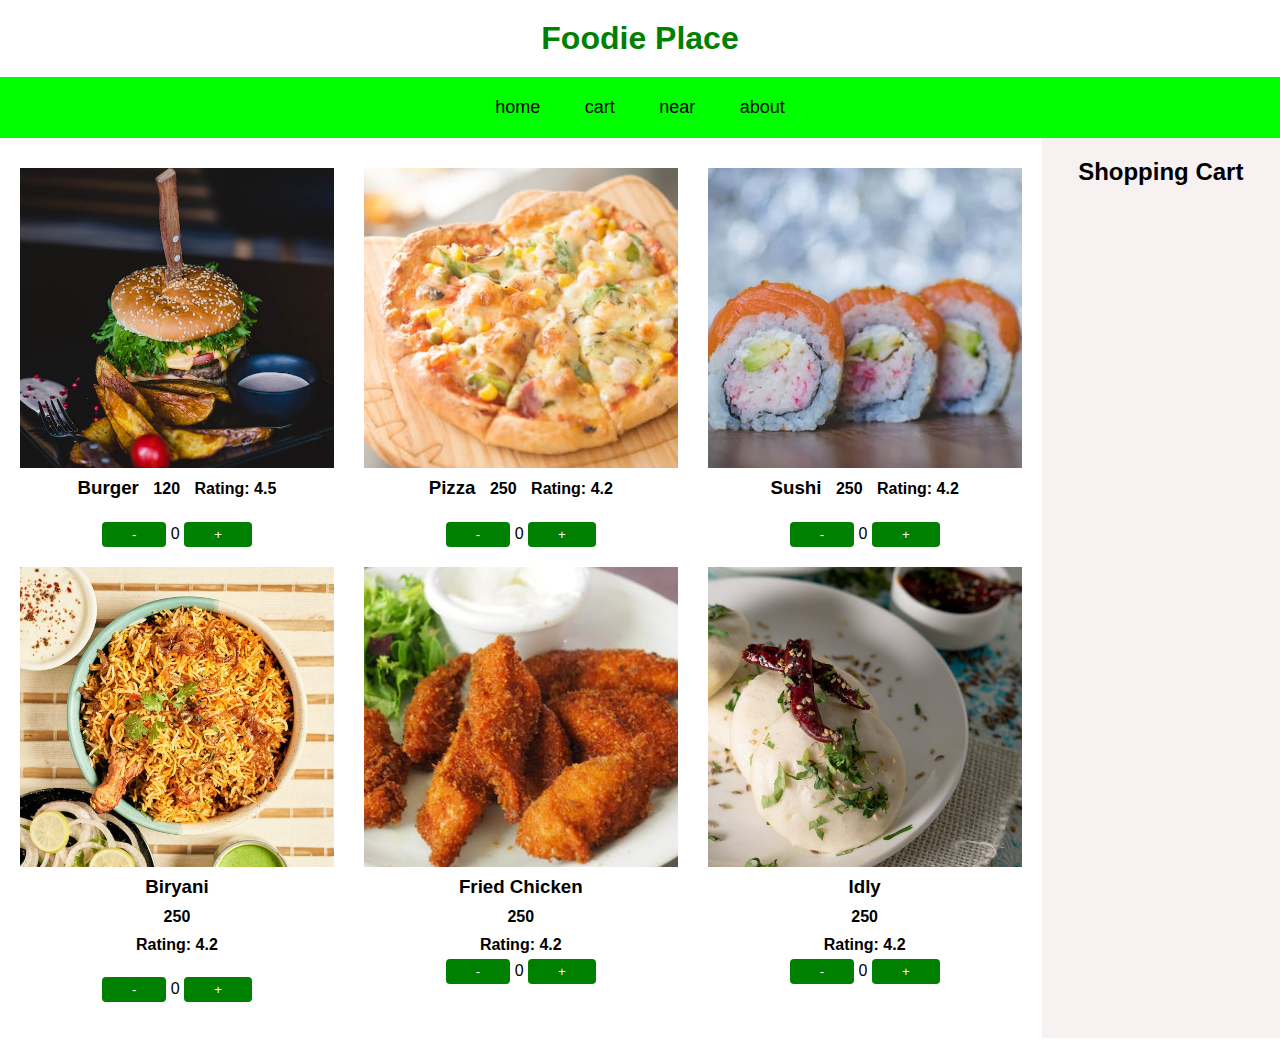
==== index.html @ cb6b5738 "initial commit" ====
<!DOCTYPE html>
<html lang="en">
<head>
    <meta charset="UTF-8">
    <meta name="viewport" content="width=device-width, initial-scale=1.0">
    <title>Foodie Place</title>
    <link rel="stylesheet" type="text/css" href="food.css">
</head>
<body>
    <div class="main">
        <h1>Foodie Place</h1>
        <nav>
            <ul>
                <a href="#"><li>home</li></a>
                <a href="cart.html"><li>cart</li></a>
                <a href="#"><li>near</li></a>
                <a href="#"><li>about</li></a>
            </ul>
        </nav>
        <div class="main1">
        <div class="one">
            <section class="items">
            
                <div class="item" id="burgerItem">
                    <img src="burger.jpeg">
                    <div >
                        <h3 class="straight">Burger</h3>
                    <h4 class="straight">120</h4>
                    <h4 class="straight">Rating: 4.5</h4>
                    </div>
                    <br>
                    
                    <div>
                        <button onclick="decrement('burger')" class="straight">-</button>
                        <span id="burgerQuantity" class="straight">0</span>
                        <button onclick="increment('burger')" class="straight">+</button>
                        
                    </div>
                </div>
    
                <div class="item" id="pizzaItem">
                    <img src="pizza1.jpeg">
                    <div>
                        <h3 class="straight">Pizza</h3>
                    <h4 class="straight">250</h4>
                    <h4 class="straight">Rating: 4.2</h4>
                    </div>
                    
                    <br>

                    <div>
                        <button onclick="decrement('pizza')">-</button>
                        <span id="pizzaQuantity">0</span>
                        <button onclick="increment('pizza')">+</button>
                        
                    </div>
                </div>
    
                <div class="item" id="sushiItem">
                    <img src="sushi.webp">
                    <div>
                        <h3 class="straight">Sushi</h3>
                    <h4 class="straight">250</h4>
                    <h4 class="straight">Rating: 4.2</h4>
                    </div>
                    
                    <br>

                    <div>
                        <button onclick="decrement('sushi')">-</button>
                        <span id="sushiQuantity">0</span>
                        <button onclick="increment('sushi')">+</button>
                        
                    </div>
                </div>
    
                <div class="item" id="biryaniItem">
                    <img src="chicken biryani.jpeg">
                    <h3>Biryani</h3>
                    <h4 class="cost">250</h4>
                    <h4>Rating: 4.2</h4>
                    <br>
                    <div>
                        <button onclick="decrement('biryani')">-</button>
                        <span id="biryaniQuantity">0</span>
                        <button onclick="increment('biryani')">+</button>
                        
                    </div>
                </div>
    
                <div class="item" id="friedChickenItem">
                    <img src="fried chicken.jpeg">
                    <h3>Fried Chicken</h3>
                    <h4 class="cost">250</h4>
                    <h4>Rating: 4.2</h4>
                    <div>
                        <button onclick="decrement('friedChicken')">-</button>
                        <span id="friedChickenQuantity">0</span>
                        <button onclick="increment('friedChicken')">+</button>
                        
                    </div>
                </div>
    
                <div class="item" id="idlyItem">
                    <img src="idly.jpeg">
                    <h3>Idly</h3>
                    <h4 class="cost">250</h4>
                    <h4>Rating: 4.2</h4>
                    <div>
                        <button onclick="decrement('idly')">-</button>
                        <span id="idlyQuantity">0</span>
                        <button onclick="increment('idly')">+</button>
                        
                    </div>
                </div>
    
                
    
            </section>
        
        </div>
        

    <div class="cart">
        <h2>Shopping Cart</h2>
        <ul id="cartList"></ul>
    </div>
    </div>
</div>

    <script>
        function increment(itemName) {
            var quantityElement = document.getElementById(itemName + 'Quantity');
            quantityElement.textContent = parseInt(quantityElement.textContent) + 1;
            updateCart(itemName, quantityElement.textContent);
            if (typeof(Storage) !== "undefined") {
                var cart = JSON.parse(localStorage.getItem('cart')) || {};
                cart[itemName] = (cart[itemName] || 0) +1;
                localStorage.setItem('cart', JSON.stringify(cart));
            } 
        }

        function decrement(itemName) {
            var quantityElement = document.getElementById(itemName + 'Quantity');
            var quantity = parseInt(quantityElement.textContent);
            if (quantity > 0) {
                quantityElement.textContent = quantity - 1;
                updateCart(itemName, quantityElement.textContent);
            }
            if (typeof(Storage) !== "undefined") {
                var cart = JSON.parse(localStorage.getItem('cart')) || {};
                cart[itemName] = (cart[itemName] || 0) - 1 ;
                localStorage.setItem('cart', JSON.stringify(cart));
            }
        }
        /*function updateLocalStorage(itemName, quantity) {
        if (typeof(Storage) !== "undefined") {
            var cart = JSON.parse(localStorage.getItem('cart')) || {};
            cart[itemName] = parseInt(quantity);
            localStorage.setItem('cart', JSON.stringify(cart));
        }
    }*/

        /*function updateCart(itemName, quantity) {
            var cartList = document.getElementById('cartList');
            var existingItem = document.getElementById(itemName + '-cart');

            if (quantity > 0) {
                if (!existingItem) {
                    var listItem = document.createElement('li');
                    listItem.id = itemName + '-cart';
                    listItem.textContent = itemName + ': ' + quantity;
                    cartList.appendChild(listItem);
                } else {
                    existingItem.textContent = itemName + ': ' + quantity;
                }
            } else if (existingItem) {
                cartList.removeChild(existingItem);
            }
        }*/
        function updateCart(itemName, quantity) {
            var cartList = document.getElementById('cartList');
            var listItem = document.getElementById(itemName);

            if (quantity > 0) {
                if (!listItem) {
                    listItem = document.createElement('li');
                    listItem.id = itemName;
                    listItem.textContent = itemName + ': ' + quantity;
                    cartList.appendChild(listItem);
                } else {
                    listItem.textContent = itemName + ': ' + quantity;
                }
            } else if (listItem) {
                cartList.removeChild(listItem);
            }
        }
        window.onload = function () {
                updateQuantities();
            };          

        /*function updateQuantities() {
            if (typeof(Storage) !== "undefined") {
                var cart = JSON.parse(localStorage.getItem('cart')) || {};
                Object.keys(cart).forEach(function (itemName) {
                    var quantityElement = document.getElementById(itemName + 'Quantity');
                    if (quantityElement) {
                        quantityElement.textContent = cart[itemName];
                    }
                });
            }
        }*/

        function updateQuantities() {
    if (typeof(Storage) !== "undefined") {
        var cart = JSON.parse(localStorage.getItem('cart')) || {};
        Object.keys(cart).forEach(function (itemName) {
            var quantityElement = document.getElementById(itemName + 'Quantity');
            if (quantityElement) {
                quantityElement.textContent = cart[itemName];
                updateCart(itemName, cart[itemName]);  
            }
        });
    }
}

        updateQuantities(); 
    </script>
    </script>
</body>
</html>
---- food.css ----
/**
    margin:0;
    padding:0;
    font-family: sans-serif;
    box-sizing: border-box;
}
h1{
    text-align:center;
    color:green;
    padding:20px;
}
nav{
    background-color: lime;
    display: grid;
    place-items: center;
}
nav ul{
    list-style-type: none;
}
nav ul a{
    display: inline-block;
    padding: 20px;
    text-decoration: none;
    color:#000;
    transition: 0.2s ease-in;
    font-size: 18px;
}
nav ul a:hover{
    background-color: green;
    color:white;
}
.items{
    display: grid;
    grid-template-columns: repeat(3,1fr);
    padding: 30px 20px;
    grid-column-gap: 20px;
    grid-column-gap: 30px;
    margin-bottom: 10px;
}
.item img{
    width:100%;
    height: 300px;
    object-fit: cover;
    cursor:pointer;
    transition: 0.2s ease;
}
.item img:hover{
    transform:scale(1.04);
}
.item h3,h4{
    padding: 5px;
    text-align:center;
}
.item button{
    padding: 5px 30px;
    border:none;
    outline:none;
    background-color: green;
    color:white;
    cursor:pointer;
    border-radius: 4px;
    display: block;
    margin: 0 auto;
    transition: 0.2s all;
}
.item button:hover{
    transform:scale(1.08);
}
.item{
    margin-bottom: 20px;
}
.item:hover{
    background-color: rgb(249, 225, 225);
}
.main{
    float: left;
}
.straight{
    display: inline-block;
    margin:0;
}
.one{
    display: inline-block;
    position: absolute;
    left:15%;
}*/
/** {
    margin: 0;
    padding: 0;
    font-family: sans-serif;
    box-sizing: border-box;
}

h1 {
    text-align: center;
    color: green;
    padding: 20px;
}

nav {
    background-color: lime;
    display: grid;
    place-items: center;
}

nav ul {
    list-style-type: none;
}

nav ul a {
    display: inline-block;
    padding: 20px;
    text-decoration: none;
    color: #000;
    transition: 0.2s ease-in;
    font-size: 18px;
}

nav ul a:hover {
    background-color: green;
    color: white;
}

.items {
    display: grid;
    grid-template-columns: repeat(3, 1fr);
    padding: 30px 20px;
    grid-column-gap: 20px;
    grid-column-gap: 30px;
    margin-bottom: 10px;
}

.item {
    margin-bottom: 20px;
    text-align: center;
}

.item img {
    width: 100%;
    height: 300px;
    object-fit: cover;
    cursor: pointer;
    transition: 0.2s ease;
}

.item img:hover {
    transform: scale(1.04);
}

.item h3,
.item h4 {
    padding: 5px;
    text-align: center;
}

.item button {
    padding: 5px 30px;
    border: none;
    outline: none;
    background-color: green;
    color: white;
    cursor: pointer;
    border-radius: 4px;
    display: inline-block; /* Changed from block to inline-block 
    transition: 0.2s all;
    margin: 0;
}

.item button:hover {
    transform: scale(1.08);
}

.main {
    float: left;
}

.straight {
    display: inline-block;
    margin: 0;
}
.item:hover{
    background-color: rgb(223, 190, 195);

}
* {
    margin: 0;
    padding: 0;
    font-family: sans-serif;
    box-sizing: border-box;
}

h1 {
    text-align: center;
    color: green;
    padding: 20px;
}

nav {
    background-color: lime;
    display: grid;
    place-items: center;
}

nav ul {
    list-style-type: none;
}

nav ul a {
    display: inline-block;
    padding: 20px;
    text-decoration: none;
    color: #000;
    transition: 0.2s ease-in;
    font-size: 18px;
}

nav ul a:hover {
    background-color: green;
    color: white;
}

.items {
    display: grid;
    grid-template-columns: repeat(3, 1fr);
    padding: 30px 20px;
    grid-column-gap: 20px;
    grid-column-gap: 30px;
    margin-bottom: 10px;
}

.item {
    margin-bottom: 20px;
    text-align: center;
}

.item img {
    width: 100%;
    height: 300px;
    object-fit: cover;
    cursor: pointer;
    transition: 0.2s ease;
}

.item img:hover {
    transform: scale(1.04);
}

.item h3,
.item h4 {
    padding: 5px;
    text-align: center;
}

.item button {
    padding: 5px 30px;
    border: none;
    outline: none;
    background-color: green;
    color: white;
    cursor: pointer;
    border-radius: 4px;
    display: inline-block;
    transition: 0.2s all;
    margin: 0;
}

.item button:hover {
    transform: scale(1.08);
}

.main {
    float: left;
}

.straight {
    display: inline-block;
    margin: 0;
}

.cart {
    float: left;
    width: 20%;
    background-color: #f2f2f2;
    padding: 20px;
    height: 100vh;
    overflow-y: auto;
}

.cart h2 {
    text-align: center;
}

.cart ul {
    list-style: none;
    padding: 0;
}

.cart li {
    padding: 10px;
    border-bottom: 1px solid #ccc;
}*/
* {
    margin: 0;
    padding: 0;
    font-family: sans-serif;
    box-sizing: border-box;
}

h1 {
    text-align: center;
    color: green;
    padding: 20px;
}

nav {
    background-color: lime;
    display: grid;
    place-items: center;
}

nav ul {
    list-style-type: none;
}

nav ul a {
    display: inline-block;
    padding: 20px;
    text-decoration: none;
    color: #000;
    transition: 0.2s ease-in;
    font-size: 18px;
}

nav ul a:hover {
    background-color: green;
    color: white;
}

.items {
    display: grid;
    grid-template-columns: repeat(3, 1fr);
    padding: 30px 20px;
    grid-column-gap: 20px;
    grid-column-gap: 30px;
    margin-bottom: 10px;
}

.item {
    margin-bottom: 20px;
    text-align: center;
}

.item img {
    width: 100%;
    height: 300px;
    object-fit: cover;
    cursor: pointer;
    transition: 0.2s ease;
}

.item img:hover {
    transform: scale(1.04);
}

.item h3,
.item h4 {
    padding: 5px;
    text-align: center;
}

.item button {
    padding: 5px 30px;
    border: none;
    outline: none;
    background-color: green;
    color: white;
    cursor: pointer;
    border-radius: 4px;
    display: inline-block;
    transition: 0.2s all;
    margin: 0;
}

.item button:hover {
    transform: scale(1.08);
}

.main {
    float: left;
}

.straight {
    display: inline-block;
    margin: 0;
}

.cart {
    width: 20%;
    background-color: rgb(247, 241, 241);
    padding: 20px;
    height: 100vh;
    overflow-y: auto;
}

.cart h2 {
    text-align: center;
}

.cart ul {
    list-style: none;
    padding: 0;
}

.cart li {
    padding: 10px;
    border-bottom: 1px solid #ccc;
}
.main1{
    display: flex;
}
.one{
    flex:84;
}
.cart{
    flex: 16;
}

/** {
    margin: 0;
    padding: 0;
    font-family: sans-serif;
    box-sizing: border-box;
}

h1 {
    text-align: center;
    color: green;
    padding: 20px;
}

nav {
    background-color: lime;
    display: grid;
    place-items: center;
}

nav ul {
    list-style-type: none;
}

nav ul a {
    display: inline-block;
    padding: 20px;
    text-decoration: none;
    color: #000;
    transition: 0.2s ease-in;
    font-size: 18px;
}

nav ul a:hover {
    background-color: green;
    color: white;
}

.container {
    display: flex;
    height: 100vh;
}

.main {
    flex: 80;
    padding: 30px 20px;
}

.straight {
    display: inline-block;
    margin: 0;
}

.cart {
    flex: 20;
    background-color: #f2f2f2;
    padding: 20px;
    height: 100%;
    overflow-y: auto;
}

.cart h2 {
    text-align: center;
}

.cart ul {
    list-style: none;
    padding: 0;
}

.cart li {
    padding: 10px;
    border-bottom: 1px solid #ccc;
}
.item {
    float: left;
    width: 30%;
    margin: 1%;
    padding: 15px;
    box-shadow: 0 0 10px rgba(0, 0, 0, 0.1);
    transition: 0.2s all;
}*/
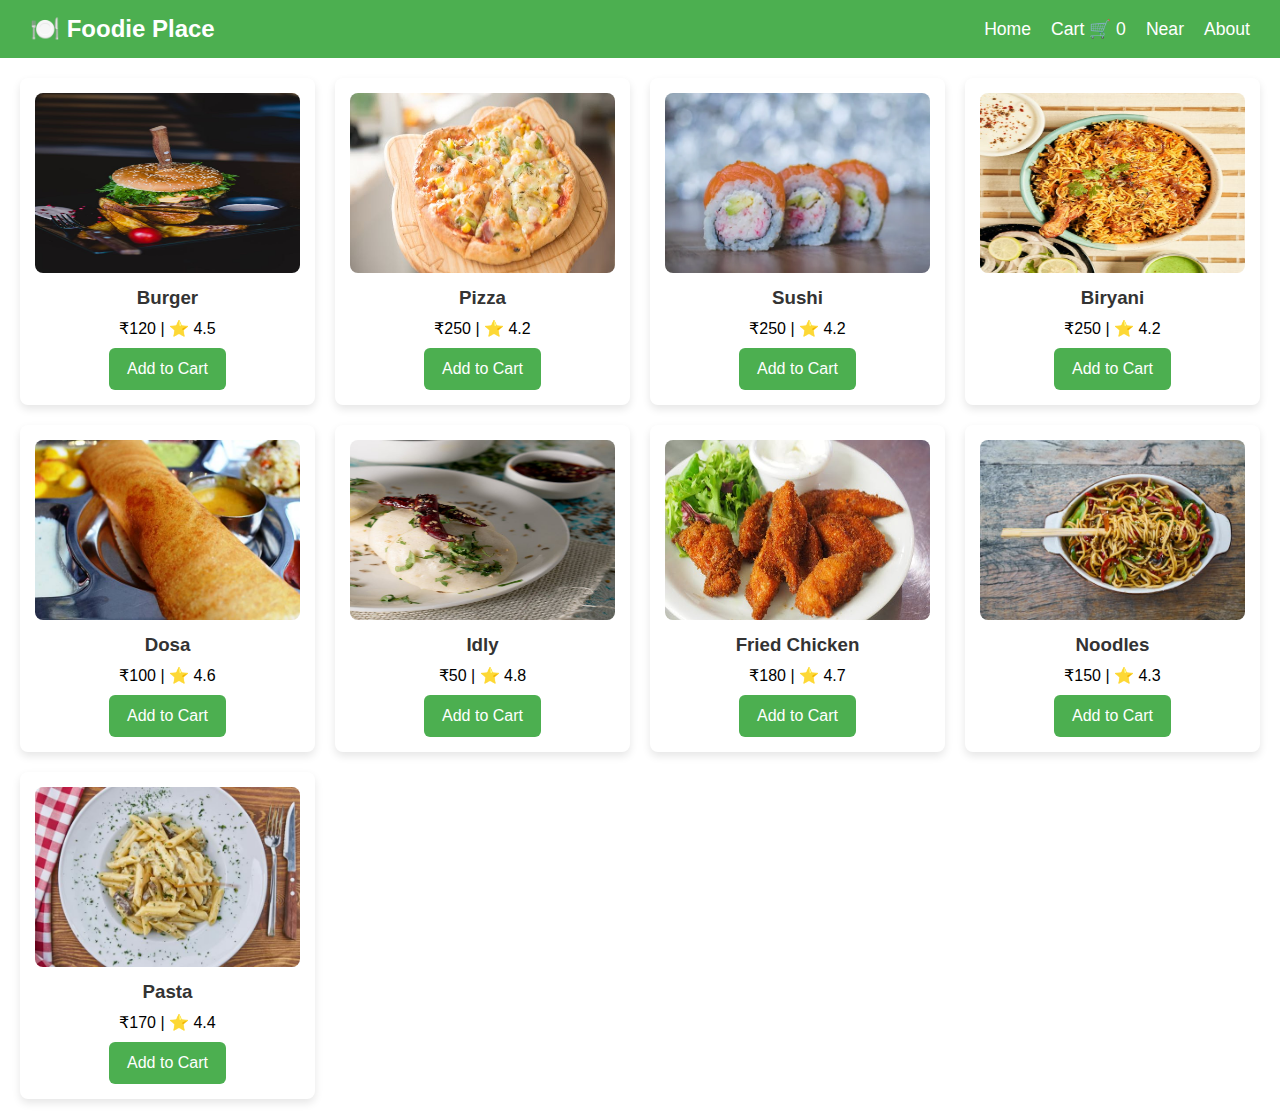
==== commit b991ab93: "final commit" ====
--- a/index.html
+++ b/index.html
@@ -1,231 +1,91 @@
-<!DOCTYPE html>
-<html lang="en">
-<head>
-    <meta charset="UTF-8">
-    <meta name="viewport" content="width=device-width, initial-scale=1.0">
-    <title>Foodie Place</title>
-    <link rel="stylesheet" type="text/css" href="food.css">
-</head>
-<body>
-    <div class="main">
-        <h1>Foodie Place</h1>
-        <nav>
-            <ul>
-                <a href="#"><li>home</li></a>
-                <a href="cart.html"><li>cart</li></a>
-                <a href="#"><li>near</li></a>
-                <a href="#"><li>about</li></a>
-            </ul>
-        </nav>
-        <div class="main1">
-        <div class="one">
-            <section class="items">
-            
-                <div class="item" id="burgerItem">
-                    <img src="burger.jpeg">
-                    <div >
-                        <h3 class="straight">Burger</h3>
-                    <h4 class="straight">120</h4>
-                    <h4 class="straight">Rating: 4.5</h4>
-                    </div>
-                    <br>
-                    
-                    <div>
-                        <button onclick="decrement('burger')" class="straight">-</button>
-                        <span id="burgerQuantity" class="straight">0</span>
-                        <button onclick="increment('burger')" class="straight">+</button>
-                        
-                    </div>
-                </div>
-    
-                <div class="item" id="pizzaItem">
-                    <img src="pizza1.jpeg">
-                    <div>
-                        <h3 class="straight">Pizza</h3>
-                    <h4 class="straight">250</h4>
-                    <h4 class="straight">Rating: 4.2</h4>
-                    </div>
-                    
-                    <br>
-
-                    <div>
-                        <button onclick="decrement('pizza')">-</button>
-                        <span id="pizzaQuantity">0</span>
-                        <button onclick="increment('pizza')">+</button>
-                        
-                    </div>
-                </div>
-    
-                <div class="item" id="sushiItem">
-                    <img src="sushi.webp">
-                    <div>
-                        <h3 class="straight">Sushi</h3>
-                    <h4 class="straight">250</h4>
-                    <h4 class="straight">Rating: 4.2</h4>
-                    </div>
-                    
-                    <br>
-
-                    <div>
-                        <button onclick="decrement('sushi')">-</button>
-                        <span id="sushiQuantity">0</span>
-                        <button onclick="increment('sushi')">+</button>
-                        
-                    </div>
-                </div>
-    
-                <div class="item" id="biryaniItem">
-                    <img src="chicken biryani.jpeg">
-                    <h3>Biryani</h3>
-                    <h4 class="cost">250</h4>
-                    <h4>Rating: 4.2</h4>
-                    <br>
-                    <div>
-                        <button onclick="decrement('biryani')">-</button>
-                        <span id="biryaniQuantity">0</span>
-                        <button onclick="increment('biryani')">+</button>
-                        
-                    </div>
-                </div>
-    
-                <div class="item" id="friedChickenItem">
-                    <img src="fried chicken.jpeg">
-                    <h3>Fried Chicken</h3>
-                    <h4 class="cost">250</h4>
-                    <h4>Rating: 4.2</h4>
-                    <div>
-                        <button onclick="decrement('friedChicken')">-</button>
-                        <span id="friedChickenQuantity">0</span>
-                        <button onclick="increment('friedChicken')">+</button>
-                        
-                    </div>
-                </div>
-    
-                <div class="item" id="idlyItem">
-                    <img src="idly.jpeg">
-                    <h3>Idly</h3>
-                    <h4 class="cost">250</h4>
-                    <h4>Rating: 4.2</h4>
-                    <div>
-                        <button onclick="decrement('idly')">-</button>
-                        <span id="idlyQuantity">0</span>
-                        <button onclick="increment('idly')">+</button>
-                        
-                    </div>
-                </div>
-    
-                
-    
-            </section>
-        
-        </div>
-        
-
-    <div class="cart">
-        <h2>Shopping Cart</h2>
-        <ul id="cartList"></ul>
-    </div>
-    </div>
-</div>
-
-    <script>
-        function increment(itemName) {
-            var quantityElement = document.getElementById(itemName + 'Quantity');
-            quantityElement.textContent = parseInt(quantityElement.textContent) + 1;
-            updateCart(itemName, quantityElement.textContent);
-            if (typeof(Storage) !== "undefined") {
-                var cart = JSON.parse(localStorage.getItem('cart')) || {};
-                cart[itemName] = (cart[itemName] || 0) +1;
-                localStorage.setItem('cart', JSON.stringify(cart));
-            } 
-        }
-
-        function decrement(itemName) {
-            var quantityElement = document.getElementById(itemName + 'Quantity');
-            var quantity = parseInt(quantityElement.textContent);
-            if (quantity > 0) {
-                quantityElement.textContent = quantity - 1;
-                updateCart(itemName, quantityElement.textContent);
-            }
-            if (typeof(Storage) !== "undefined") {
-                var cart = JSON.parse(localStorage.getItem('cart')) || {};
-                cart[itemName] = (cart[itemName] || 0) - 1 ;
-                localStorage.setItem('cart', JSON.stringify(cart));
-            }
-        }
-        /*function updateLocalStorage(itemName, quantity) {
-        if (typeof(Storage) !== "undefined") {
-            var cart = JSON.parse(localStorage.getItem('cart')) || {};
-            cart[itemName] = parseInt(quantity);
-            localStorage.setItem('cart', JSON.stringify(cart));
-        }
-    }*/
-
-        /*function updateCart(itemName, quantity) {
-            var cartList = document.getElementById('cartList');
-            var existingItem = document.getElementById(itemName + '-cart');
-
-            if (quantity > 0) {
-                if (!existingItem) {
-                    var listItem = document.createElement('li');
-                    listItem.id = itemName + '-cart';
-                    listItem.textContent = itemName + ': ' + quantity;
-                    cartList.appendChild(listItem);
-                } else {
-                    existingItem.textContent = itemName + ': ' + quantity;
-                }
-            } else if (existingItem) {
-                cartList.removeChild(existingItem);
-            }
-        }*/
-        function updateCart(itemName, quantity) {
-            var cartList = document.getElementById('cartList');
-            var listItem = document.getElementById(itemName);
-
-            if (quantity > 0) {
-                if (!listItem) {
-                    listItem = document.createElement('li');
-                    listItem.id = itemName;
-                    listItem.textContent = itemName + ': ' + quantity;
-                    cartList.appendChild(listItem);
-                } else {
-                    listItem.textContent = itemName + ': ' + quantity;
-                }
-            } else if (listItem) {
-                cartList.removeChild(listItem);
-            }
-        }
-        window.onload = function () {
-                updateQuantities();
-            };          
-
-        /*function updateQuantities() {
-            if (typeof(Storage) !== "undefined") {
-                var cart = JSON.parse(localStorage.getItem('cart')) || {};
-                Object.keys(cart).forEach(function (itemName) {
-                    var quantityElement = document.getElementById(itemName + 'Quantity');
-                    if (quantityElement) {
-                        quantityElement.textContent = cart[itemName];
-                    }
-                });
-            }
-        }*/
-
-        function updateQuantities() {
-    if (typeof(Storage) !== "undefined") {
-        var cart = JSON.parse(localStorage.getItem('cart')) || {};
-        Object.keys(cart).forEach(function (itemName) {
-            var quantityElement = document.getElementById(itemName + 'Quantity');
-            if (quantityElement) {
-                quantityElement.textContent = cart[itemName];
-                updateCart(itemName, cart[itemName]);  
-            }
-        });
-    }
-}
-
-        updateQuantities(); 
-    </script>
-    </script>
-</body>
-</html>
+<!DOCTYPE html>
+<html lang="en">
+<head>
+    <meta charset="UTF-8">
+    <meta name="viewport" content="width=device-width, initial-scale=1.0">
+    <title>Foodie Place</title>
+    <link rel="stylesheet" href="food.css">
+</head>
+<body>
+    <header>
+        <div class="logo">🍽️ Foodie Place</div>
+        <nav>
+            <ul>
+                <li><a href="index.html">Home</a></li>
+                <li><a href="cart.html">Cart 🛒 <span id="cartCount">0</span></a></li>
+                <li><a href="#">Near</a></li>
+                <li><a href="#">About</a></li>
+            </ul>
+        </nav>
+    </header>
+
+    <main class="container">
+        <section class="items">
+            <div class="item">
+                <img src="images/burger.jpeg" alt="Burger">
+                <h3>Burger</h3>
+                <p>₹120 | ⭐ 4.5</p>
+                <button onclick="addToCart('Burger', 120)">Add to Cart</button>
+            </div>
+
+            <div class="item">
+                <img src="images/pizza1.jpeg" alt="Pizza">
+                <h3>Pizza</h3>
+                <p>₹250 | ⭐ 4.2</p>
+                <button onclick="addToCart('Pizza', 250)">Add to Cart</button>
+            </div>
+
+            <div class="item">
+                <img src="images/sushi.webp" alt="Sushi">
+                <h3>Sushi</h3>
+                <p>₹250 | ⭐ 4.2</p>
+                <button onclick="addToCart('Sushi', 250)">Add to Cart</button>
+            </div>
+
+            <div class="item">
+                <img src="images/chicken biryani.jpeg" alt="Biryani">
+                <h3>Biryani</h3>
+                <p>₹250 | ⭐ 4.2</p>
+                <button onclick="addToCart('Biryani', 250)">Add to Cart</button>
+            </div>
+
+            <div class="item">
+                <img src="images/dosa.jpg" alt="Dosa">
+                <h3>Dosa</h3>
+                <p>₹100 | ⭐ 4.6</p>
+                <button onclick="addToCart('Dosa', 100)">Add to Cart</button>
+            </div>
+
+            <div class="item">
+                <img src="images/idly.jpeg" alt="Idly">
+                <h3>Idly</h3>
+                <p>₹50 | ⭐ 4.8</p>
+                <button onclick="addToCart('Idly', 50)">Add to Cart</button>
+            </div>
+
+            <div class="item">
+                <img src="images/fried chicken.jpeg" alt="Fried Chicken">
+                <h3>Fried Chicken</h3>
+                <p>₹180 | ⭐ 4.7</p>
+                <button onclick="addToCart('Fried Chicken', 180)">Add to Cart</button>
+            </div>
+
+            <div class="item">
+                <img src="images/noodles.jpeg" alt="Noodles">
+                <h3>Noodles</h3>
+                <p>₹150 | ⭐ 4.3</p>
+                <button onclick="addToCart('Noodles', 150)">Add to Cart</button>
+            </div>
+
+            <div class="item">
+                <img src="images/pasta.jpeg" alt="Pasta">
+                <h3>Pasta</h3>
+                <p>₹170 | ⭐ 4.4</p>
+                <button onclick="addToCart('Pasta', 170)">Add to Cart</button>
+            </div>
+        </section>
+    </main>
+
+    <script src="cart.js"></script>
+</body>
+</html>
--- a/food.css
+++ b/food.css
@@ -1,509 +1,232 @@
-/**
-    margin:0;
-    padding:0;
-    font-family: sans-serif;
-    box-sizing: border-box;
-}
-h1{
-    text-align:center;
-    color:green;
-    padding:20px;
-}
-nav{
-    background-color: lime;
-    display: grid;
-    place-items: center;
-}
-nav ul{
-    list-style-type: none;
-}
-nav ul a{
-    display: inline-block;
-    padding: 20px;
-    text-decoration: none;
-    color:#000;
-    transition: 0.2s ease-in;
-    font-size: 18px;
-}
-nav ul a:hover{
-    background-color: green;
-    color:white;
-}
-.items{
-    display: grid;
-    grid-template-columns: repeat(3,1fr);
-    padding: 30px 20px;
-    grid-column-gap: 20px;
-    grid-column-gap: 30px;
-    margin-bottom: 10px;
-}
-.item img{
-    width:100%;
-    height: 300px;
-    object-fit: cover;
-    cursor:pointer;
-    transition: 0.2s ease;
-}
-.item img:hover{
-    transform:scale(1.04);
-}
-.item h3,h4{
-    padding: 5px;
-    text-align:center;
-}
-.item button{
-    padding: 5px 30px;
-    border:none;
-    outline:none;
-    background-color: green;
-    color:white;
-    cursor:pointer;
-    border-radius: 4px;
-    display: block;
-    margin: 0 auto;
-    transition: 0.2s all;
-}
-.item button:hover{
-    transform:scale(1.08);
-}
-.item{
-    margin-bottom: 20px;
-}
-.item:hover{
-    background-color: rgb(249, 225, 225);
-}
-.main{
-    float: left;
-}
-.straight{
-    display: inline-block;
-    margin:0;
-}
-.one{
-    display: inline-block;
-    position: absolute;
-    left:15%;
-}*/
-/** {
-    margin: 0;
-    padding: 0;
-    font-family: sans-serif;
-    box-sizing: border-box;
-}
-
-h1 {
-    text-align: center;
-    color: green;
-    padding: 20px;
-}
-
-nav {
-    background-color: lime;
-    display: grid;
-    place-items: center;
-}
-
-nav ul {
-    list-style-type: none;
-}
-
-nav ul a {
-    display: inline-block;
-    padding: 20px;
-    text-decoration: none;
-    color: #000;
-    transition: 0.2s ease-in;
-    font-size: 18px;
-}
-
-nav ul a:hover {
-    background-color: green;
-    color: white;
-}
-
-.items {
-    display: grid;
-    grid-template-columns: repeat(3, 1fr);
-    padding: 30px 20px;
-    grid-column-gap: 20px;
-    grid-column-gap: 30px;
-    margin-bottom: 10px;
-}
-
-.item {
-    margin-bottom: 20px;
-    text-align: center;
-}
-
-.item img {
-    width: 100%;
-    height: 300px;
-    object-fit: cover;
-    cursor: pointer;
-    transition: 0.2s ease;
-}
-
-.item img:hover {
-    transform: scale(1.04);
-}
-
-.item h3,
-.item h4 {
-    padding: 5px;
-    text-align: center;
-}
-
-.item button {
-    padding: 5px 30px;
-    border: none;
-    outline: none;
-    background-color: green;
-    color: white;
-    cursor: pointer;
-    border-radius: 4px;
-    display: inline-block; /* Changed from block to inline-block 
-    transition: 0.2s all;
-    margin: 0;
-}
-
-.item button:hover {
-    transform: scale(1.08);
-}
-
-.main {
-    float: left;
-}
-
-.straight {
-    display: inline-block;
-    margin: 0;
-}
-.item:hover{
-    background-color: rgb(223, 190, 195);
-
-}
-* {
-    margin: 0;
-    padding: 0;
-    font-family: sans-serif;
-    box-sizing: border-box;
-}
-
-h1 {
-    text-align: center;
-    color: green;
-    padding: 20px;
-}
-
-nav {
-    background-color: lime;
-    display: grid;
-    place-items: center;
-}
-
-nav ul {
-    list-style-type: none;
-}
-
-nav ul a {
-    display: inline-block;
-    padding: 20px;
-    text-decoration: none;
-    color: #000;
-    transition: 0.2s ease-in;
-    font-size: 18px;
-}
-
-nav ul a:hover {
-    background-color: green;
-    color: white;
-}
-
-.items {
-    display: grid;
-    grid-template-columns: repeat(3, 1fr);
-    padding: 30px 20px;
-    grid-column-gap: 20px;
-    grid-column-gap: 30px;
-    margin-bottom: 10px;
-}
-
-.item {
-    margin-bottom: 20px;
-    text-align: center;
-}
-
-.item img {
-    width: 100%;
-    height: 300px;
-    object-fit: cover;
-    cursor: pointer;
-    transition: 0.2s ease;
-}
-
-.item img:hover {
-    transform: scale(1.04);
-}
-
-.item h3,
-.item h4 {
-    padding: 5px;
-    text-align: center;
-}
-
-.item button {
-    padding: 5px 30px;
-    border: none;
-    outline: none;
-    background-color: green;
-    color: white;
-    cursor: pointer;
-    border-radius: 4px;
-    display: inline-block;
-    transition: 0.2s all;
-    margin: 0;
-}
-
-.item button:hover {
-    transform: scale(1.08);
-}
-
-.main {
-    float: left;
-}
-
-.straight {
-    display: inline-block;
-    margin: 0;
-}
-
-.cart {
-    float: left;
-    width: 20%;
-    background-color: #f2f2f2;
-    padding: 20px;
-    height: 100vh;
-    overflow-y: auto;
-}
-
-.cart h2 {
-    text-align: center;
-}
-
-.cart ul {
-    list-style: none;
-    padding: 0;
-}
-
-.cart li {
-    padding: 10px;
-    border-bottom: 1px solid #ccc;
-}*/
-* {
-    margin: 0;
-    padding: 0;
-    font-family: sans-serif;
-    box-sizing: border-box;
-}
-
-h1 {
-    text-align: center;
-    color: green;
-    padding: 20px;
-}
-
-nav {
-    background-color: lime;
-    display: grid;
-    place-items: center;
-}
-
-nav ul {
-    list-style-type: none;
-}
-
-nav ul a {
-    display: inline-block;
-    padding: 20px;
-    text-decoration: none;
-    color: #000;
-    transition: 0.2s ease-in;
-    font-size: 18px;
-}
-
-nav ul a:hover {
-    background-color: green;
-    color: white;
-}
-
-.items {
-    display: grid;
-    grid-template-columns: repeat(3, 1fr);
-    padding: 30px 20px;
-    grid-column-gap: 20px;
-    grid-column-gap: 30px;
-    margin-bottom: 10px;
-}
-
-.item {
-    margin-bottom: 20px;
-    text-align: center;
-}
-
-.item img {
-    width: 100%;
-    height: 300px;
-    object-fit: cover;
-    cursor: pointer;
-    transition: 0.2s ease;
-}
-
-.item img:hover {
-    transform: scale(1.04);
-}
-
-.item h3,
-.item h4 {
-    padding: 5px;
-    text-align: center;
-}
-
-.item button {
-    padding: 5px 30px;
-    border: none;
-    outline: none;
-    background-color: green;
-    color: white;
-    cursor: pointer;
-    border-radius: 4px;
-    display: inline-block;
-    transition: 0.2s all;
-    margin: 0;
-}
-
-.item button:hover {
-    transform: scale(1.08);
-}
-
-.main {
-    float: left;
-}
-
-.straight {
-    display: inline-block;
-    margin: 0;
-}
-
-.cart {
-    width: 20%;
-    background-color: rgb(247, 241, 241);
-    padding: 20px;
-    height: 100vh;
-    overflow-y: auto;
-}
-
-.cart h2 {
-    text-align: center;
-}
-
-.cart ul {
-    list-style: none;
-    padding: 0;
-}
-
-.cart li {
-    padding: 10px;
-    border-bottom: 1px solid #ccc;
-}
-.main1{
-    display: flex;
-}
-.one{
-    flex:84;
-}
-.cart{
-    flex: 16;
-}
-
-/** {
-    margin: 0;
-    padding: 0;
-    font-family: sans-serif;
-    box-sizing: border-box;
-}
-
-h1 {
-    text-align: center;
-    color: green;
-    padding: 20px;
-}
-
-nav {
-    background-color: lime;
-    display: grid;
-    place-items: center;
-}
-
-nav ul {
-    list-style-type: none;
-}
-
-nav ul a {
-    display: inline-block;
-    padding: 20px;
-    text-decoration: none;
-    color: #000;
-    transition: 0.2s ease-in;
-    font-size: 18px;
-}
-
-nav ul a:hover {
-    background-color: green;
-    color: white;
-}
-
-.container {
-    display: flex;
-    height: 100vh;
-}
-
-.main {
-    flex: 80;
-    padding: 30px 20px;
-}
-
-.straight {
-    display: inline-block;
-    margin: 0;
-}
-
-.cart {
-    flex: 20;
-    background-color: #f2f2f2;
-    padding: 20px;
-    height: 100%;
-    overflow-y: auto;
-}
-
-.cart h2 {
-    text-align: center;
-}
-
-.cart ul {
-    list-style: none;
-    padding: 0;
-}
-
-.cart li {
-    padding: 10px;
-    border-bottom: 1px solid #ccc;
-}
-.item {
-    float: left;
-    width: 30%;
-    margin: 1%;
-    padding: 15px;
-    box-shadow: 0 0 10px rgba(0, 0, 0, 0.1);
-    transition: 0.2s all;
-}*/
-
+/* Reset & General Styles */
+* {
+    margin: 0;
+    padding: 0;
+    font-family: 'Poppins', sans-serif;
+    box-sizing: border-box;
+}
+
+/* Header */
+header {
+    display: flex;
+    justify-content: space-between;
+    align-items: center;
+    background-color: #4CAF50;
+    padding: 15px 30px;
+    color: white;
+}
+
+.logo {
+    font-size: 1.5rem;
+    font-weight: bold;
+}
+
+nav ul {
+    list-style: none;
+    display: flex;
+    gap: 20px;
+}
+
+nav ul li {
+    display: inline;
+}
+
+nav ul li a {
+    text-decoration: none;
+    color: white;
+    font-size: 1.1rem;
+    transition: opacity 0.3s ease;
+}
+
+nav ul li a:hover {
+    opacity: 0.7;
+}
+
+/* Main Container */
+.container {
+    display: flex;
+    flex-wrap: wrap;
+    justify-content: space-between;
+    padding: 20px;
+}
+
+/* Food Items */
+.items {
+    display: grid;
+    grid-template-columns: repeat(auto-fit, minmax(250px, 1fr));
+    gap: 20px;
+    flex: 3;
+}
+
+.item {
+    background-color: white;
+    padding: 15px;
+    text-align: center;
+    border-radius: 8px;
+    box-shadow: 0 4px 8px rgba(0, 0, 0, 0.1);
+    transition: transform 0.3s ease-in-out;
+}
+
+.item:hover {
+    transform: scale(1.05);
+}
+
+.item img {
+    width: 100%;
+    height: 180px;
+    border-radius: 8px;
+}
+
+.item h3 {
+    margin: 10px 0;
+    color: #333;
+}
+
+button {
+    background-color: #4CAF50;
+    color: white;
+    border: none;
+    padding: 10px;
+    cursor: pointer;
+    border-radius: 5px;
+    margin-top: 10px;
+}
+
+button:hover {
+    background-color: #45a049;
+}
+/* Reset & General Styles */
+* {
+    margin: 0;
+    padding: 0;
+    font-family: 'Poppins', sans-serif;
+    box-sizing: border-box;
+}
+
+/* Header */
+header {
+    display: flex;
+    justify-content: space-between;
+    align-items: center;
+    background-color: #4CAF50;
+    padding: 15px 30px;
+    color: white;
+}
+
+.logo {
+    font-size: 1.5rem;
+    font-weight: bold;
+}
+
+nav ul {
+    list-style: none;
+    display: flex;
+    gap: 20px;
+}
+
+nav ul li {
+    display: inline;
+}
+
+nav ul li a {
+    text-decoration: none;
+    color: white;
+    font-size: 1.1rem;
+    transition: opacity 0.3s ease;
+}
+
+nav ul li a:hover {
+    opacity: 0.7;
+}
+
+/* Cart Page Styling */
+.cart-container {
+    width: 60%;
+    margin: 40px auto;
+    padding: 25px;
+    background: white;
+    border-radius: 10px;
+    box-shadow: 0 5px 15px rgba(0, 0, 0, 0.2);
+    text-align: center;
+}
+
+.cart-container h1 {
+    font-size: 2rem;
+    margin-bottom: 20px;
+    color: #333;
+}
+
+#cartItems {
+    list-style: none;
+    padding: 0;
+    margin-bottom: 20px;
+}
+
+#cartItems li {
+    background: #f9f9f9;
+    padding: 12px 20px;
+    border-radius: 5px;
+    margin: 10px 0;
+    font-size: 1.1rem;
+    color: #333;
+    display: flex;
+    justify-content: space-between;
+    align-items: center;
+    box-shadow: 0 2px 5px rgba(0, 0, 0, 0.1);
+}
+
+/* Cart Total */
+.cart-container p {
+    font-size: 1.3rem;
+    font-weight: bold;
+    margin-bottom: 20px;
+    color: #444;
+}
+
+/* Buttons */
+button {
+    background-color: #4CAF50;
+    color: white;
+    border: none;
+    padding: 12px 18px;
+    cursor: pointer;
+    border-radius: 6px;
+    font-size: 1rem;
+    transition: 0.3s ease;
+}
+
+button:hover {
+    background-color: #45a049;
+}
+
+/* Button Spacing */
+#checkoutButton {
+    margin-right: 10px;
+    background-color: #ff9800;
+}
+
+#checkoutButton:hover {
+    background-color: #e68900;
+}
+
+#clearCartButton {
+    background-color: #e74c3c;
+}
+
+#clearCartButton:hover {
+    background-color: #c0392b;
+}
+
+/* Responsive Design */
+@media (max-width: 768px) {
+    .cart-container {
+        width: 90%;
+        padding: 15px;
+    }
+
+    #cartItems li {
+        flex-direction: column;
+        text-align: center;
+        padding: 15px;
+    }
+}
